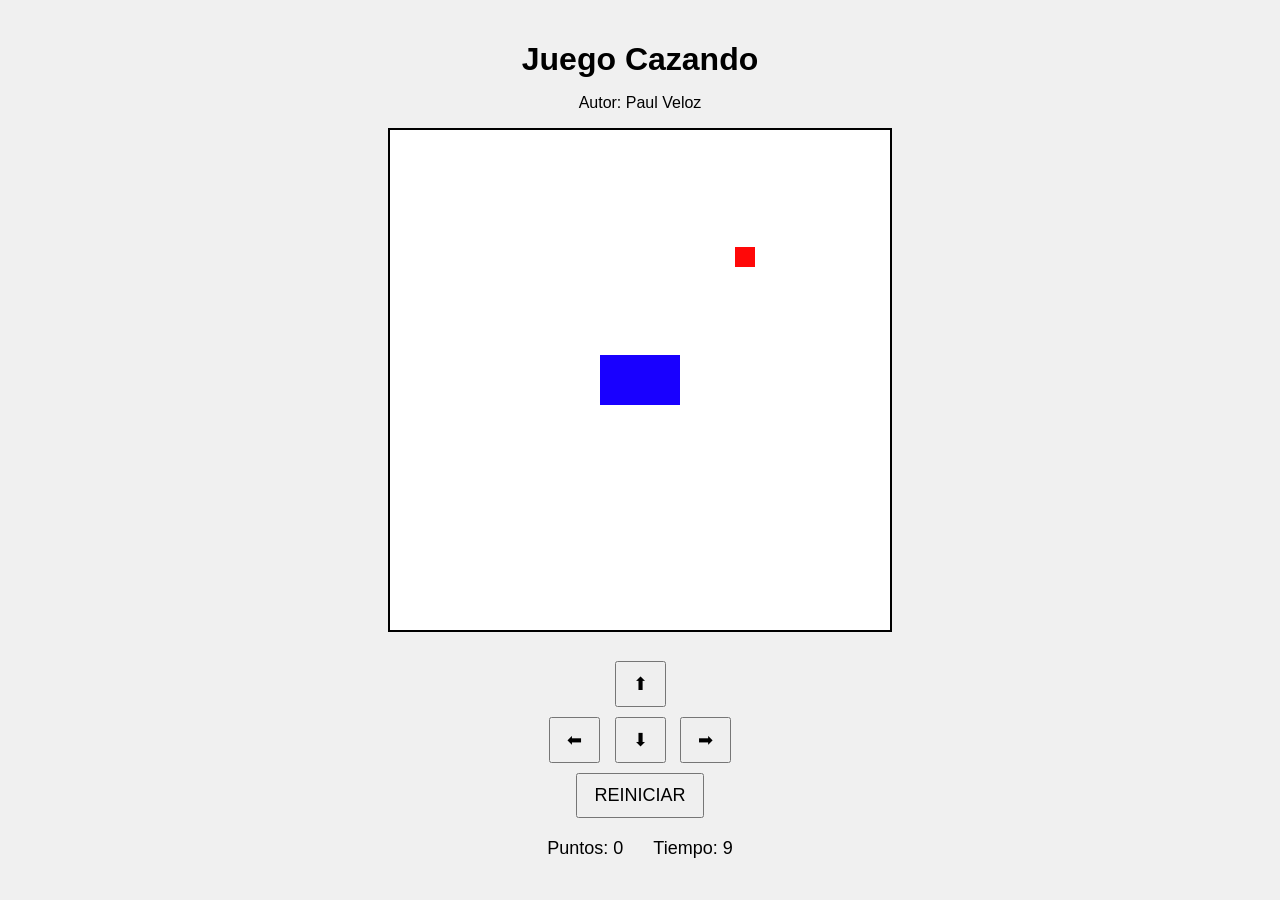
==== index.html @ 1be773f7 "feat: renombrando html" ====
<!DOCTYPE html>
<html>
<head>
  <title>Juego Cazando</title>
  <link href="cazando.css" rel="stylesheet"/>
  
</head>
<body onload="iniciarJuego()">
 
  <h1>Juego Cazando</h1>
  <p>Autor: Paul Veloz</p>

  <div class="contenedor">
    <canvas id="areaDeJuego" width="500" height="500"></canvas>
  </div>
 
  <div class="controles">
    <button onclick="moverArriba()">⬆</button>
    <br>
    <button onclick="moverIzquierda()">⬅</button>
    <button onclick="moverAbajo()">⬇</button>
    <button onclick="moverDerecha()">➡</button>
  </div>
    <button onclick="reiniciarJuego()">REINICIAR</button>
 
  <div class="panel">
    <span>Puntos: <span id="puntos">0</span></span>
    <span>Tiempo: <span id="tiempo">10</span></span>
  </div>
 
  <p id="mensaje"></p>

  <script src="utils.js"></script>
  <script src="cazando.js"></script>
  
</body>
</html>
---- cazando.css ----
body {
  text-align: center;
  font-family: Arial, sans-serif;
  background: #f0f0f0;
  margin: 0;
  padding: 20px;
  
}

h1 {
  margin-bottom: 5px;
}

.panel {
  margin: 15px 0;
  font-size: 18px;
  display: flex;
  justify-content: center;
  gap: 30px;
}

canvas {
  background: white;
  border: 2px solid black;
}

.controles {
  margin-top: 20px;
}

button {
  margin: 5px;
  padding: 10px 16px;
  font-size: 18px;
  cursor: pointer;
}

#mensaje {
  font-size: 20px;
  font-weight: bold;
  color: darkred;
  margin-top: 15px;
}
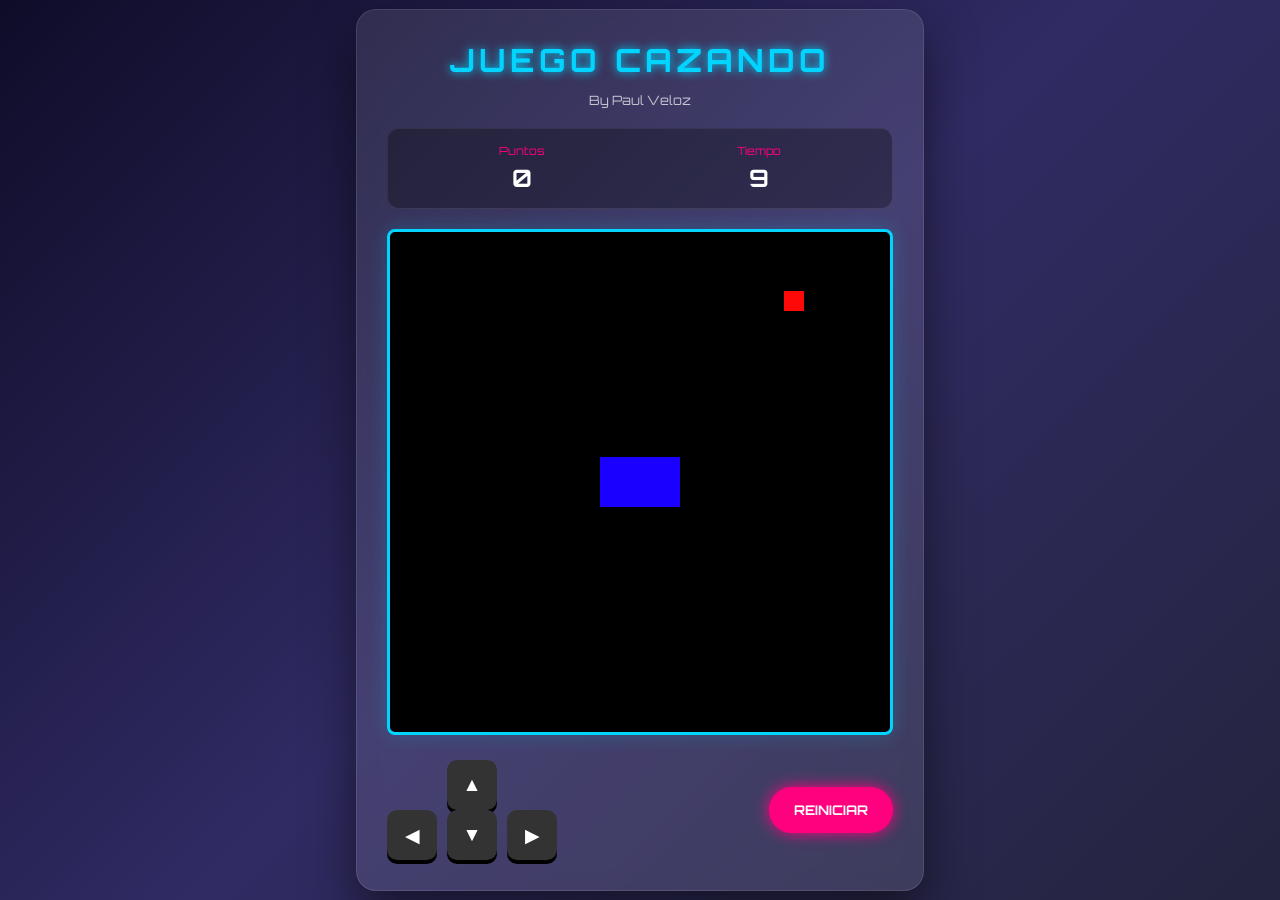
==== commit 3bf94d2a: "feat: add improvements" ====
--- a/index.html
+++ b/index.html
@@ -1,37 +1,53 @@
 <!DOCTYPE html>
-<html>
+<html lang="es">
 <head>
-  <title>Juego Cazando</title>
+  <meta charset="UTF-8">
+  <meta name="viewport" content="width=device-width, initial-scale=1.0">
+  <title>Juego Cazando | Pro Edition</title>
   <link href="cazando.css" rel="stylesheet"/>
-  
+  <link href="https://fonts.googleapis.com/css2?family=Orbitron:wght@400;700&display=swap" rel="stylesheet">
 </head>
 <body onload="iniciarJuego()">
- 
-  <h1>Juego Cazando</h1>
-  <p>Autor: Paul Veloz</p>
 
-  <div class="contenedor">
-    <canvas id="areaDeJuego" width="500" height="500"></canvas>
+  <div class="main-container">
+    <header>
+      <h1>JUEGO CAZANDO</h1>
+      <p class="author">By Paul Veloz</p>
+    </header>
+
+    <div class="panel stats-bar">
+      <div class="stat-item">
+        <label>Puntos</label>
+        <span id="puntos">0</span>
+      </div>
+      <div class="stat-item">
+        <label>Tiempo</label>
+        <span id="tiempo">10</span>
+      </div>
+    </div>
+
+    <div class="game-wrapper">
+      <canvas id="areaDeJuego" width="500" height="500"></canvas>
+      <p id="mensaje"></p>
+    </div>
+
+    <div class="controls-section">
+      <div class="d-pad">
+        <button class="btn-control up" onclick="moverArriba()">▲</button>
+        <div class="horizontal-btns">
+          <button class="btn-control left" onclick="moverIzquierda()">◀</button>
+          <button class="btn-control down" onclick="moverAbajo()">▼</button>
+          <button class="btn-control right" onclick="moverDerecha()">▶</button>
+        </div>
+      </div>
+      
+      <div class="action-zone">
+        <button id="btn-reiniciar" class="btn-primary" onclick="reiniciarJuego()">REINICIAR</button>
+      </div>
+    </div>
   </div>
- 
-  <div class="controles">
-    <button onclick="moverArriba()">⬆</button>
-    <br>
-    <button onclick="moverIzquierda()">⬅</button>
-    <button onclick="moverAbajo()">⬇</button>
-    <button onclick="moverDerecha()">➡</button>
-  </div>
-    <button onclick="reiniciarJuego()">REINICIAR</button>
- 
-  <div class="panel">
-    <span>Puntos: <span id="puntos">0</span></span>
-    <span>Tiempo: <span id="tiempo">10</span></span>
-  </div>
- 
-  <p id="mensaje"></p>
 
   <script src="utils.js"></script>
   <script src="cazando.js"></script>
-  
 </body>
 </html>
--- a/cazando.css
+++ b/cazando.css
@@ -1,44 +1,165 @@
+:root {
+  --neon-blue: #00d4ff;
+  --neon-pink: #ff007f;
+  --bg-dark: #0f0c29;
+  --glass: rgba(255, 255, 255, 0.1);
+}
+
 body {
+  margin: 0;
+  padding: 0;
+  font-family: 'Orbitron', sans-serif;
+  background: linear-gradient(135deg, #0f0c29, #302b63, #24243e);
+  background-attachment: fixed;
+  color: white;
+  display: flex;
+  justify-content: center;
+  align-items: center;
+  min-height: 100vh;
+}
+
+.main-container {
+  background: var(--glass);
+  backdrop-filter: blur(10px);
+  padding: 30px;
+  border-radius: 20px;
+  border: 1px solid rgba(255, 255, 255, 0.1);
+  box-shadow: 0 25px 50px rgba(0,0,0,0.5);
   text-align: center;
-  font-family: Arial, sans-serif;
-  background: #f0f0f0;
-  margin: 0;
-  padding: 20px;
-  
+  max-width: 600px;
 }
 
 h1 {
+  font-weight: 700;
+  letter-spacing: 4px;
+  color: var(--neon-blue);
+  text-shadow: 0 0 10px var(--neon-blue);
+  margin: 0;
+}
+
+.author {
+  font-size: 0.8rem;
+  opacity: 0.7;
+  margin-bottom: 20px;
+}
+
+/* Panel de estadísticas */
+.stats-bar {
+  display: flex;
+  justify-content: space-around;
+  background: rgba(0, 0, 0, 0.3);
+  padding: 15px;
+  border-radius: 12px;
+  margin-bottom: 20px;
+  border: 1px inset rgba(255,255,255,0.1);
+}
+
+.stat-item label {
+  display: block;
+  font-size: 0.7rem;
+  color: var(--neon-pink);
   margin-bottom: 5px;
 }
 
-.panel {
-  margin: 15px 0;
-  font-size: 18px;
-  display: flex;
-  justify-content: center;
-  gap: 30px;
+.stat-item span {
+  font-size: 1.5rem;
+  font-weight: bold;
+}
+
+/* Área de Juego */
+.game-wrapper {
+  position: relative;
+  line-height: 0;
 }
 
 canvas {
-  background: white;
-  border: 2px solid black;
+  background: #000;
+  border: 3px solid var(--neon-blue);
+  border-radius: 8px;
+  box-shadow: 0 0 20px rgba(0, 212, 255, 0.2);
+  max-width: 100%;
+  height: auto;
 }
 
-.controles {
-  margin-top: 20px;
+/* Mensajes flotantes */
+#mensaje {
+  position: absolute;
+  top: 50%;
+  left: 50%;
+  transform: translate(-50%, -50%);
+  background: rgba(0, 0, 0, 0.85);
+  padding: 20px;
+  border-radius: 10px;
+  color: var(--neon-pink);
+  border: 2px solid var(--neon-pink);
+  pointer-events: none; /* No estorba clics */
+  display: none; /* Se activa por JS */
 }
 
-button {
-  margin: 5px;
-  padding: 10px 16px;
-  font-size: 18px;
-  cursor: pointer;
+#mensaje:not(:empty) {
+  display: block;
+  animation: pulse 1.5s infinite;
 }
 
-#mensaje {
-  font-size: 20px;
-  font-weight: bold;
-  color: darkred;
-  margin-top: 15px;
+/* Controles Estilo Consola */
+.controls-section {
+  margin-top: 25px;
+  display: flex;
+  justify-content: space-between;
+  align-items: center;
+  gap: 20px;
 }
 
+.d-pad {
+  display: flex;
+  flex-direction: column;
+  align-items: center;
+}
+
+.horizontal-btns {
+  display: flex;
+  gap: 10px;
+}
+
+.btn-control {
+  width: 50px;
+  height: 50px;
+  border-radius: 10px;
+  border: none;
+  background: #333;
+  color: white;
+  font-size: 1.2rem;
+  cursor: pointer;
+  transition: all 0.2s;
+  box-shadow: 0 4px 0 #000;
+}
+
+.btn-control:active {
+  transform: translateY(4px);
+  box-shadow: none;
+  background: var(--neon-blue);
+}
+
+.btn-primary {
+  padding: 15px 25px;
+  border-radius: 50px;
+  border: none;
+  background: var(--neon-pink);
+  color: white;
+  font-family: 'Orbitron', sans-serif;
+  font-weight: bold;
+  cursor: pointer;
+  box-shadow: 0 0 15px var(--neon-pink);
+  transition: 0.3s;
+}
+
+.btn-primary:hover {
+  transform: scale(1.05);
+  box-shadow: 0 0 25px var(--neon-pink);
+}
+
+@keyframes pulse {
+  0% { transform: translate(-50%, -50%) scale(1); }
+  50% { transform: translate(-50%, -50%) scale(1.1); }
+  100% { transform: translate(-50%, -50%) scale(1); }
+}
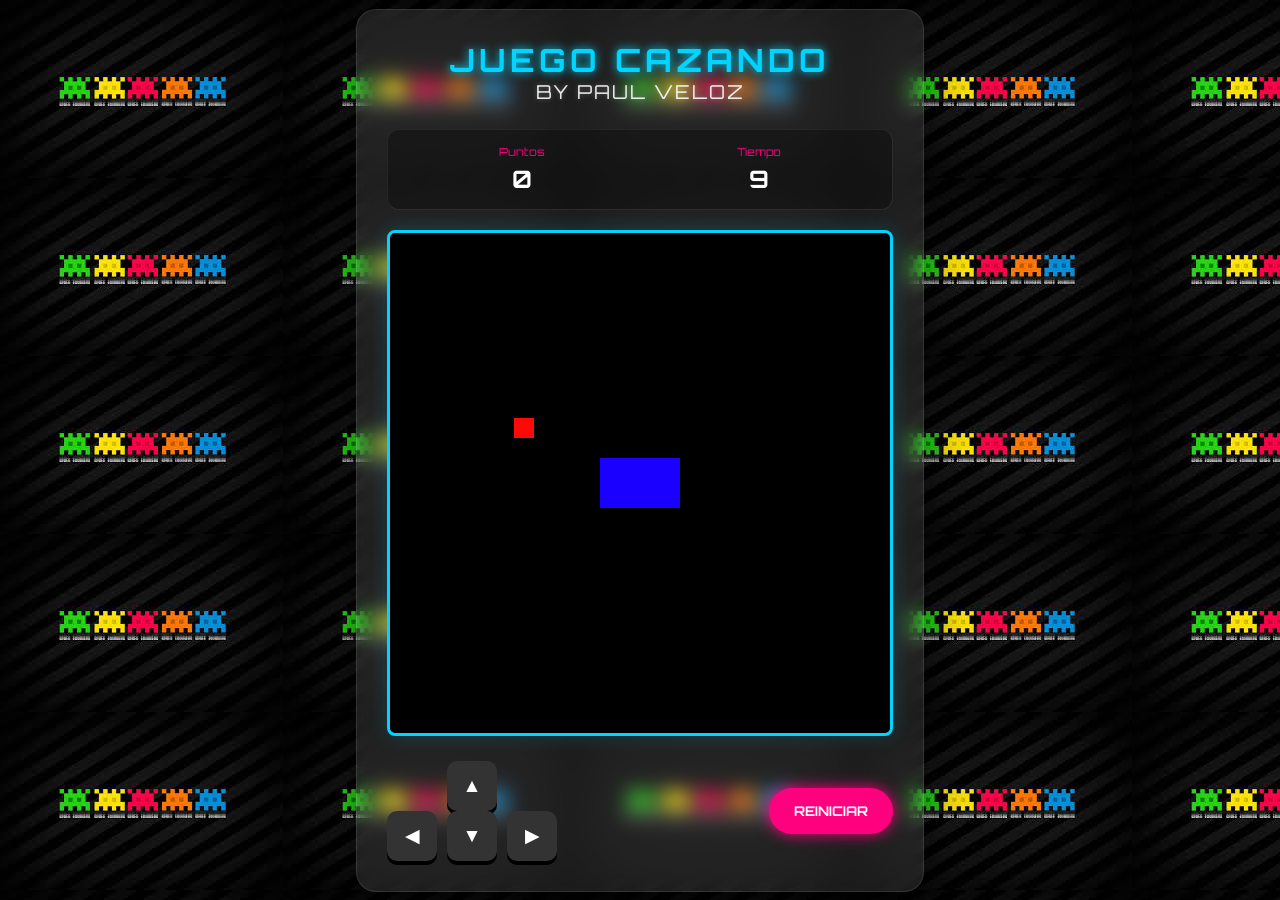
==== commit 867275b2: "feat: Adding Style to Text by Paul Veloz" ====
--- a/index.html
+++ b/index.html
@@ -12,7 +12,10 @@
   <div class="main-container">
     <header>
       <h1>JUEGO CAZANDO</h1>
-      <p class="author">By Paul Veloz</p>
+      <div class="author-container">
+        <span class="author">By Paul Veloz</span>
+      </div>
+
     </header>
 
     <div class="panel stats-bar">
--- a/cazando.css
+++ b/cazando.css
@@ -16,6 +16,7 @@
   justify-content: center;
   align-items: center;
   min-height: 100vh;
+  background-image: url(atariCazando.jpg) ;
 }
 
 .main-container {
@@ -37,10 +38,18 @@
   margin: 0;
 }
 
+.author-container {
+  margin-bottom: 25px; /* Espacio antes de las estadísticas */
+}
+
 .author {
-  font-size: 0.8rem;
-  opacity: 0.7;
-  margin-bottom: 20px;
+  font-size: 1.2rem; /* Tamaño aumentado (antes era 0.8rem) */
+  font-weight: 400;
+  letter-spacing: 2px; /* Espaciado entre letras para estilo moderno */
+  color: #ffffff;
+  opacity: 0.9; /* Más visible que antes */
+  text-transform: uppercase; /* Opcional: le da un toque de crédito de película */
+  text-shadow: 0 0 5px rgba(255, 255, 255, 0.3);
 }
 
 /* Panel de estadísticas */
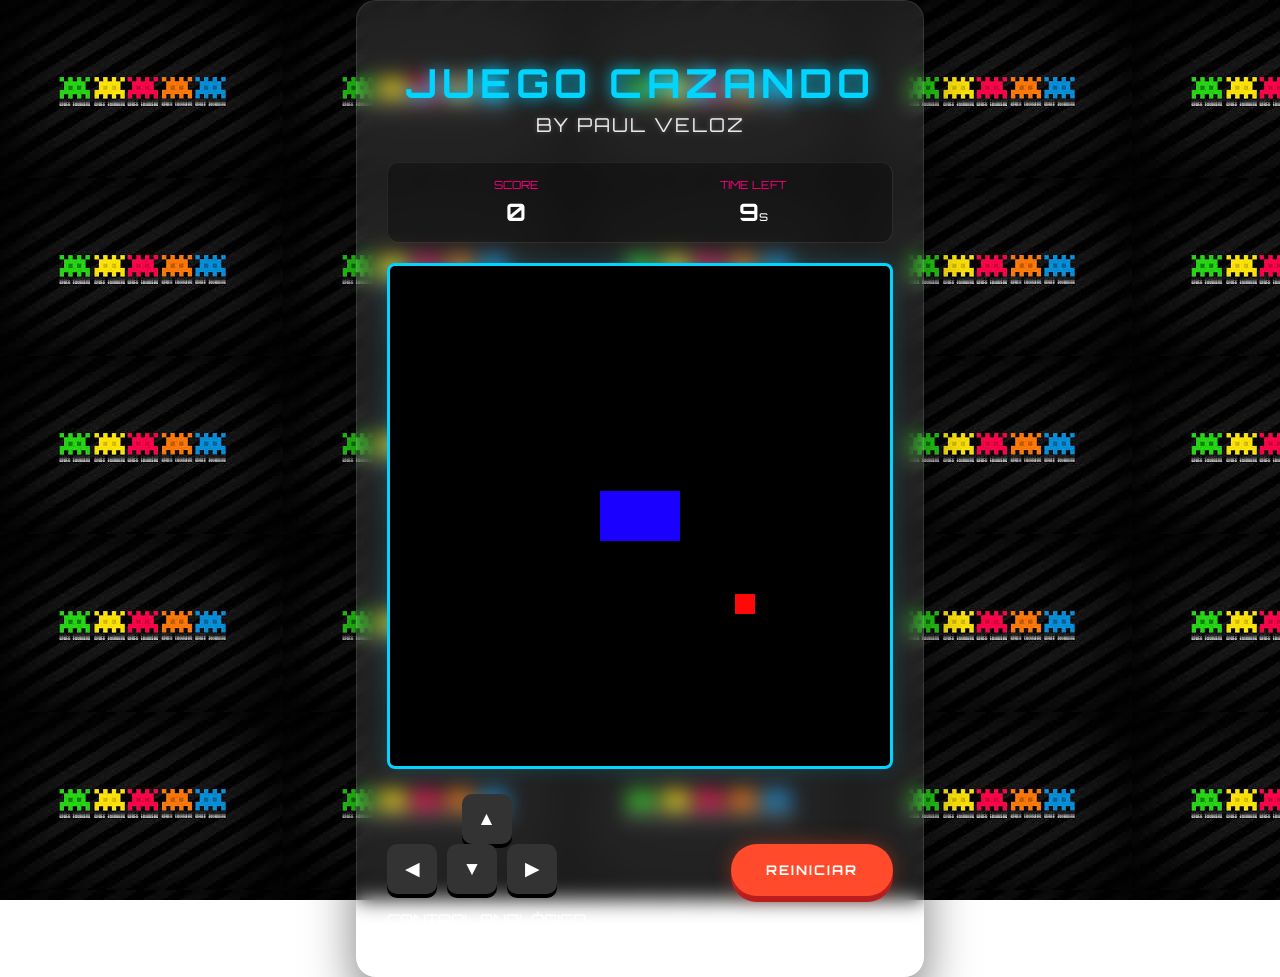
==== commit a758b85f: "feat: change to the Reset button style" ====
--- a/index.html
+++ b/index.html
@@ -3,7 +3,7 @@
 <head>
   <meta charset="UTF-8">
   <meta name="viewport" content="width=device-width, initial-scale=1.0">
-  <title>Juego Cazando | Pro Edition</title>
+  <title>Juego Cazando | Arcade Pro</title>
   <link href="cazando.css" rel="stylesheet"/>
   <link href="https://fonts.googleapis.com/css2?family=Orbitron:wght@400;700&display=swap" rel="stylesheet">
 </head>
@@ -15,17 +15,21 @@
       <div class="author-container">
         <span class="author">By Paul Veloz</span>
       </div>
-
     </header>
 
     <div class="panel stats-bar">
-      <div class="stat-item">
-        <label>Puntos</label>
-        <span id="puntos">0</span>
+      <div class="stat-item points-container">
+        <label>SCORE</label>
+        <div class="digital-display">
+          <span id="puntos">0</span>
+        </div>
       </div>
-      <div class="stat-item">
-        <label>Tiempo</label>
-        <span id="tiempo">10</span>
+      
+      <div class="stat-item timer-container">
+        <label>TIME LEFT</label>
+        <div class="digital-display">
+          <span id="tiempo">10</span><small>s</small>
+        </div>
       </div>
     </div>
 
@@ -35,17 +39,20 @@
     </div>
 
     <div class="controls-section">
-      <div class="d-pad">
-        <button class="btn-control up" onclick="moverArriba()">▲</button>
-        <div class="horizontal-btns">
-          <button class="btn-control left" onclick="moverIzquierda()">◀</button>
-          <button class="btn-control down" onclick="moverAbajo()">▼</button>
-          <button class="btn-control right" onclick="moverDerecha()">▶</button>
+      <div class="joystick-container">
+        <div class="joystick-base">
+          <button class="btn-control up" onclick="moverArriba()">▲</button>
+          <div class="horizontal-btns">
+            <button class="btn-control left" onclick="moverIzquierda()">◀</button>
+            <button class="btn-control down" onclick="moverAbajo()">▼</button>
+            <button class="btn-control right" onclick="moverDerecha()">▶</button>
+          </div>
         </div>
+        <p class="label-joy">CONTROL ANALÓGICO</p>
       </div>
       
       <div class="action-zone">
-        <button id="btn-reiniciar" class="btn-primary" onclick="reiniciarJuego()">REINICIAR</button>
+        <button id="btn-reiniciar" class="btn-danger" onclick="reiniciarJuego()">REINICIAR</button>
       </div>
     </div>
   </div>
--- a/cazando.css
+++ b/cazando.css
@@ -31,11 +31,11 @@
 }
 
 h1 {
-  font-weight: 700;
-  letter-spacing: 4px;
+  font-size: 2.5rem;
+  letter-spacing: 5px;
   color: var(--neon-blue);
-  text-shadow: 0 0 10px var(--neon-blue);
-  margin: 0;
+  text-shadow: 0 0 15px var(--neon-blue);
+  margin-bottom: 5px;
 }
 
 .author-container {
@@ -172,3 +172,40 @@
   50% { transform: translate(-50%, -50%) scale(1.1); }
   100% { transform: translate(-50%, -50%) scale(1); }
 }
+
+.btn-danger {
+  background: #ff4b2b; /* Rojo vibrante */
+  color: white;
+  padding: 18px 35px;
+  border-radius: 50px;
+  border: none;
+  font-family: 'Orbitron', sans-serif;
+  font-weight: bold;
+  cursor: pointer;
+  text-transform: uppercase;
+  letter-spacing: 2px;
+  
+  /* Sombra inferior para dar efecto de botón físico alto */
+  box-shadow: 
+    0 6px 0 #b91d1d, 
+    0 0 20px rgba(255, 75, 43, 0.4); 
+    
+  transition: all 0.2s ease;
+}
+
+/* Efecto al pasar el ratón (Hover) */
+.btn-danger:hover {
+  background: #ff6046;
+  box-shadow: 
+    0 6px 0 #b91d1d, 
+    0 0 30px rgba(255, 75, 43, 0.6);
+  transform: translateY(-2px);
+}
+
+/* Efecto al hacer clic (Simulación de pulsación física) */
+.btn-danger:active {
+  transform: translateY(4px); /* El botón baja */
+  box-shadow: 
+    0 2px 0 #b91d1d, 
+    0 0 10px rgba(255, 75, 43, 0.2);
+}
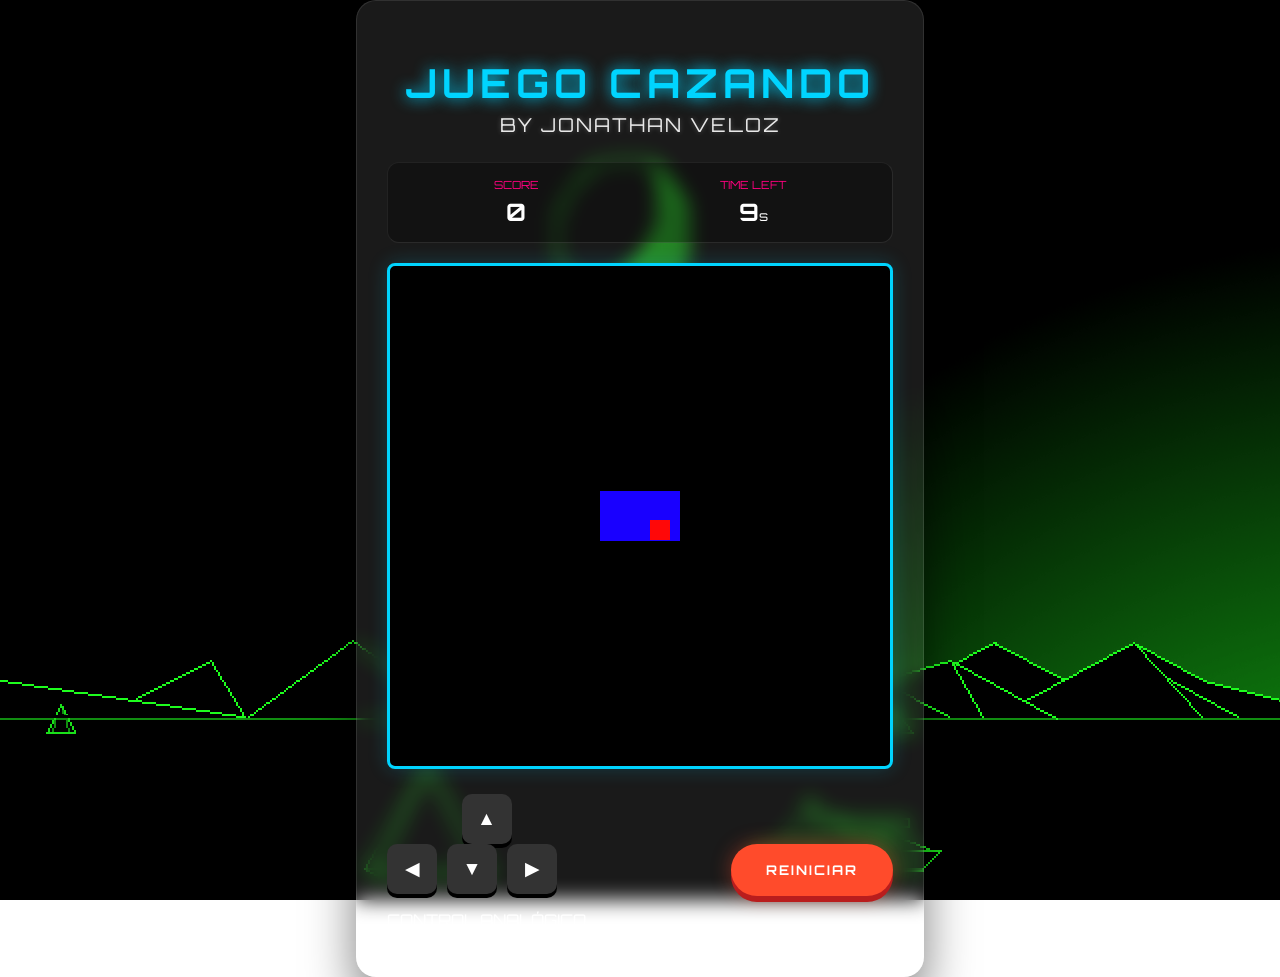
==== commit b56d7998: "feat: background image change" ====
--- a/index.html
+++ b/index.html
@@ -13,7 +13,7 @@
     <header>
       <h1>JUEGO CAZANDO</h1>
       <div class="author-container">
-        <span class="author">By Paul Veloz</span>
+        <span class="author">By Jonathan Veloz</span>
       </div>
     </header>
 
--- a/cazando.css
+++ b/cazando.css
@@ -16,7 +16,7 @@
   justify-content: center;
   align-items: center;
   min-height: 100vh;
-  background-image: url(atariCazando.jpg) ;
+  background-image: url(fondoAtary.jpg) ;
 }
 
 .main-container {
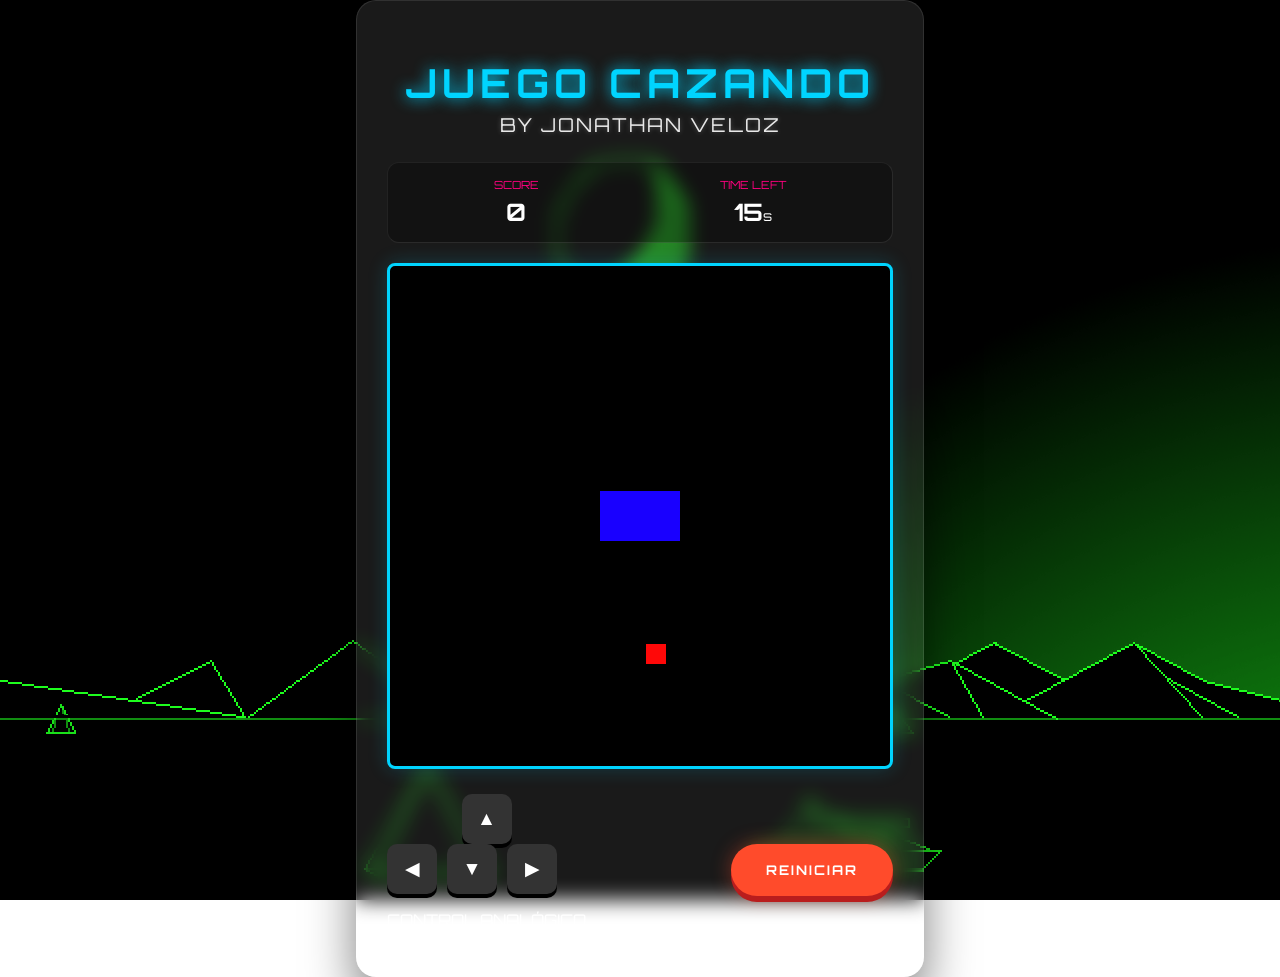
==== commit ac054b20: "feat: cambios tiempos" ====
--- a/index.html
+++ b/index.html
@@ -28,7 +28,7 @@
       <div class="stat-item timer-container">
         <label>TIME LEFT</label>
         <div class="digital-display">
-          <span id="tiempo">10</span><small>s</small>
+          <span id="tiempo">15</span><small>s</small>
         </div>
       </div>
     </div>
